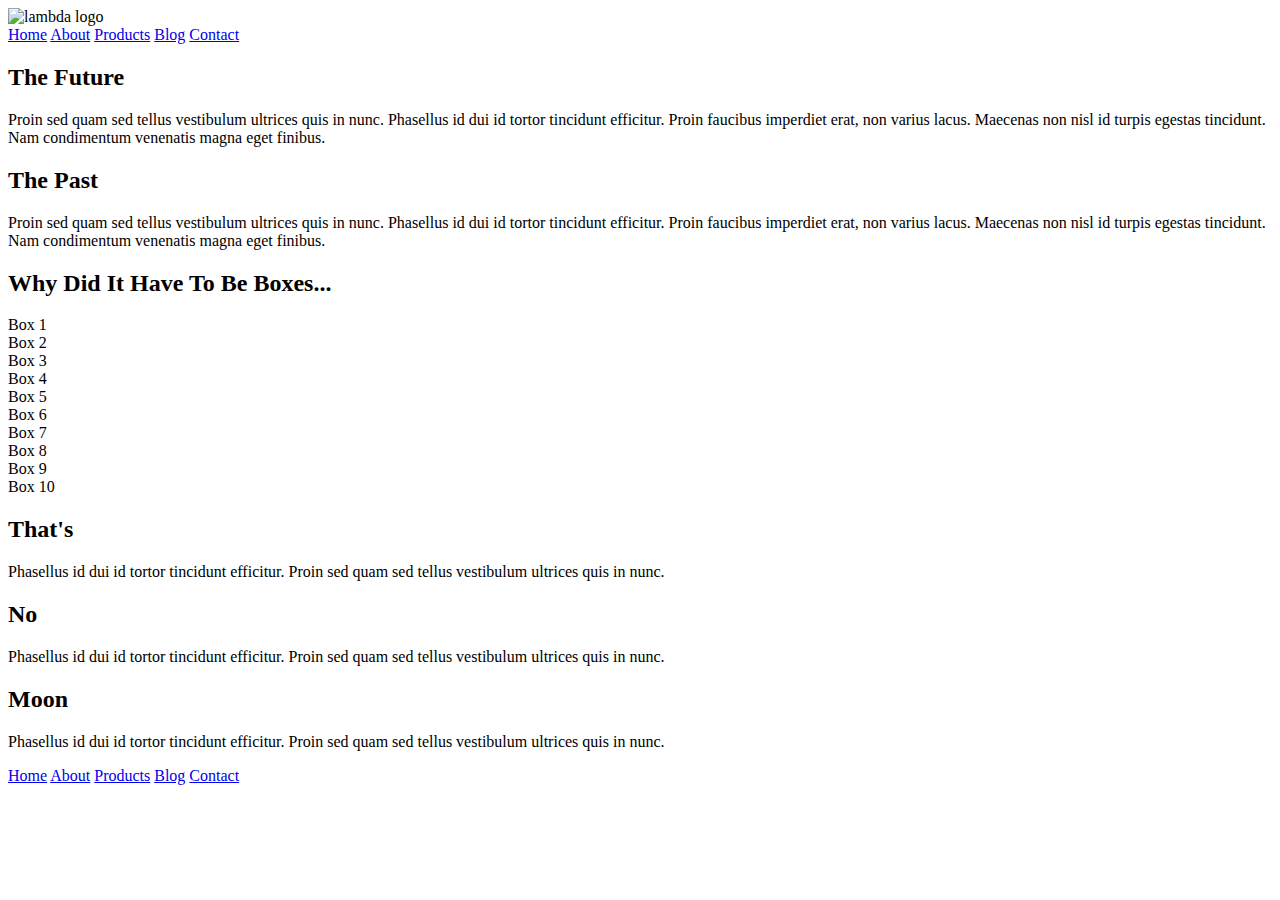
==== index.html @ e01813cc "added navigation and answered questions" ====
<!doctype html>

<html lang="en">
<head>
  <meta charset="utf-8">

  <title>Sprint Challenge - Home</title>

  <link href="https://fonts.googleapis.com/css?family=Roboto|Rubik" rel="stylesheet">
  <link rel="stylesheet" href="css/index.css">

</head>

<body>
    <div class="container">
        <header>
            <img src="img/lambda-black.png" alt="lambda logo">
            <nav>
                <a href="index.html">Home</a>
                <a href="about.html">About</a>
                <a href="#">Products</a>
                <a href="#">Blog</a>
                <a href="#">Contact</a>
            </nav>
        </header>
   
        <section class="top-content">
            <div class="text-container">
                <h2>The Future</h2>
                <p>Proin sed quam sed tellus vestibulum ultrices quis in nunc. Phasellus id dui id tortor tincidunt efficitur. Proin faucibus imperdiet erat, non varius lacus. Maecenas non nisl id turpis egestas tincidunt. Nam condimentum venenatis magna eget finibus.</p>
            </div>
            <div class="text-container">
                <h2>The Past</h2>
                <p>Proin sed quam sed tellus vestibulum ultrices quis in nunc. Phasellus id dui id tortor tincidunt efficitur. Proin faucibus imperdiet erat, non varius lacus. Maecenas non nisl id turpis egestas tincidunt. Nam condimentum venenatis magna eget finibus.</p>
            </div>
        </section>
        
        <section class="middle-content">
        
            <h2>Why Did It Have To Be Boxes...</h2>
            
            <div class="boxes">
                <div class="box">Box 1</div>
                <div class="box">Box 2</div>
                <div class="box">Box 3</div>
                <div class="box">Box 4</div>
                <div class="box">Box 5</div>
                <div class="box">Box 6</div>
                <div class="box">Box 7</div>
                <div class="box">Box 8</div>
                <div class="box">Box 9</div>
                <div class="box">Box 10</div>
            </div>
        
        </section>

        <section class="bottom-content">

            <div class="text-container">
                <h2>That's</h2>
                <p>Phasellus id dui id tortor tincidunt efficitur. Proin sed quam sed tellus vestibulum ultrices quis in nunc.</p>
            </div>
            <div class="text-container">
                <h2>No</h2>
                <p>Phasellus id dui id tortor tincidunt efficitur. Proin sed quam sed tellus vestibulum ultrices quis in nunc.</p>
            </div>
            <div class="text-container">
                <h2>Moon</h2>
                <p>Phasellus id dui id tortor tincidunt efficitur. Proin sed quam sed tellus vestibulum ultrices quis in nunc.</p>
            </div>

        </section>
        
        <footer>
            <nav>
                <a href="#">Home</a>
                <a href="#">About</a>
                <a href="#">Products</a>
                <a href="#">Blog</a>
                <a href="#">Contact</a>
            </nav>
        </footer>
    </div><!-- container -->        
</body>
</html>
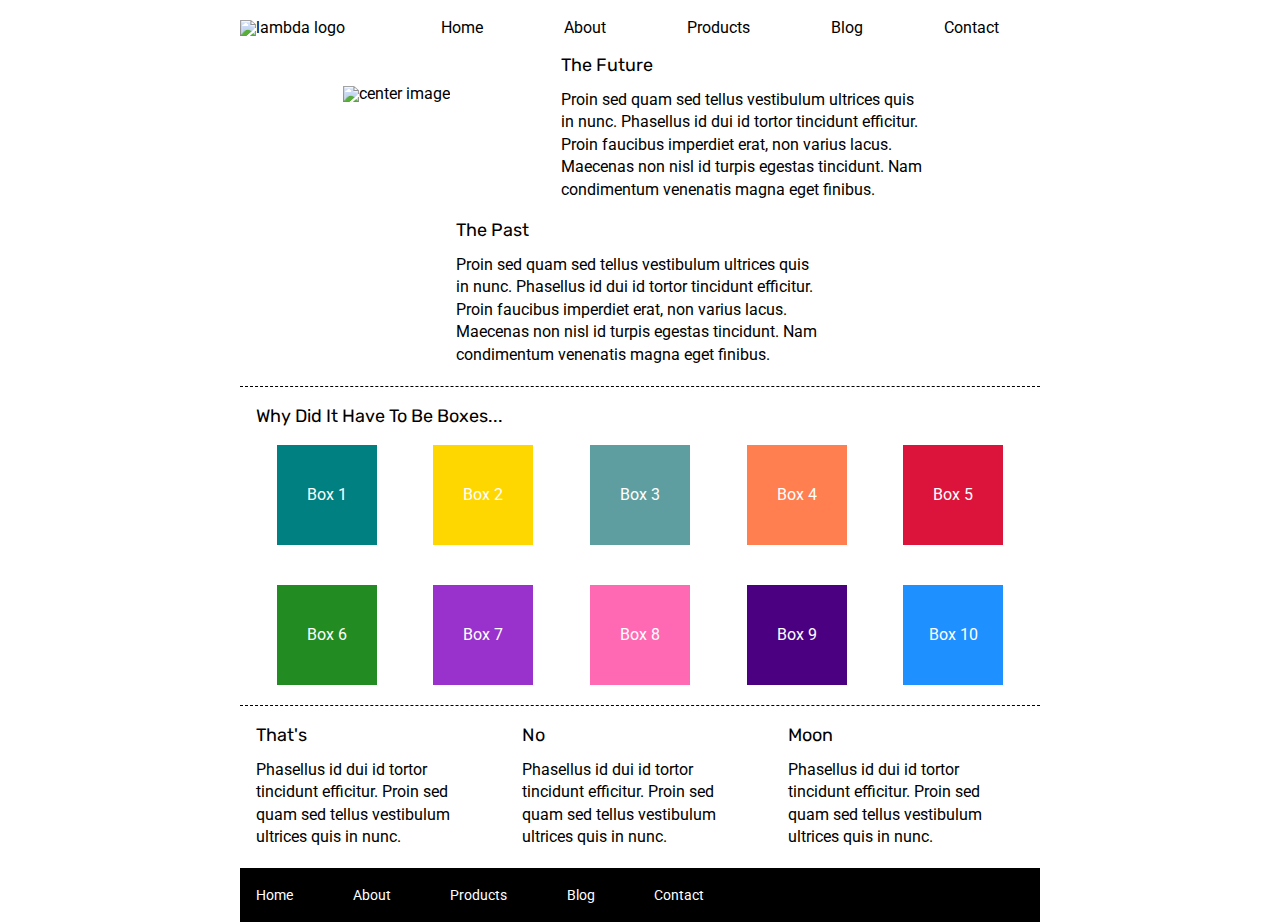
==== commit 9183ab39: "added image and box colors to main page" ====
--- a/index.html
+++ b/index.html
@@ -25,6 +25,9 @@
         </header>
    
         <section class="top-content">
+            <div class="upper-image">
+                <img src="img/jumbo.jpg" alt="center image">
+            </div>
             <div class="text-container">
                 <h2>The Future</h2>
                 <p>Proin sed quam sed tellus vestibulum ultrices quis in nunc. Phasellus id dui id tortor tincidunt efficitur. Proin faucibus imperdiet erat, non varius lacus. Maecenas non nisl id turpis egestas tincidunt. Nam condimentum venenatis magna eget finibus.</p>
@@ -40,16 +43,16 @@
             <h2>Why Did It Have To Be Boxes...</h2>
             
             <div class="boxes">
-                <div class="box">Box 1</div>
-                <div class="box">Box 2</div>
-                <div class="box">Box 3</div>
-                <div class="box">Box 4</div>
-                <div class="box">Box 5</div>
-                <div class="box">Box 6</div>
-                <div class="box">Box 7</div>
-                <div class="box">Box 8</div>
-                <div class="box">Box 9</div>
-                <div class="box">Box 10</div>
+                <div class="box" id="box1">Box 1</div>
+                <div class="box" id="box2">Box 2</div>
+                <div class="box" id="box3">Box 3</div>
+                <div class="box" id="box4">Box 4</div>
+                <div class="box" id="box5">Box 5</div>
+                <div class="box" id="box6">Box 6</div>
+                <div class="box" id="box7">Box 7</div>
+                <div class="box" id="box8">Box 8</div>
+                <div class="box" id="box9">Box 9</div>
+                <div class="box" id="box10">Box 10</div>
             </div>
         
         </section>
@@ -73,8 +76,8 @@
         
         <footer>
             <nav>
-                <a href="#">Home</a>
-                <a href="#">About</a>
+                <a href="index.html">Home</a>
+                <a href="about.html">About</a>
                 <a href="#">Products</a>
                 <a href="#">Blog</a>
                 <a href="#">Contact</a>
--- a/css/index.css
+++ b/css/index.css
@@ -0,0 +1,207 @@
+/* http://meyerweb.com/eric/tools/css/reset/ 
+   v2.0 | 20110126
+   License: none (public domain)
+*/
+
+html, body, div, span, applet, object, iframe,
+h1, h2, h3, h4, h5, h6, p, blockquote, pre,
+a, abbr, acronym, address, big, cite, code,
+del, dfn, em, img, ins, kbd, q, s, samp,
+small, strike, strong, sub, sup, tt, var,
+b, u, i, center,
+dl, dt, dd, ol, ul, li,
+fieldset, form, label, legend,
+table, caption, tbody, tfoot, thead, tr, th, td,
+article, aside, canvas, details, embed, 
+figure, figcaption, footer, header, hgroup, 
+menu, nav, output, ruby, section, summary,
+time, mark, audio, video {
+	margin: 0;
+	padding: 0;
+	border: 0;
+	font-size: 100%;
+	font: inherit;
+	vertical-align: baseline;
+}
+/* HTML5 display-role reset for older browsers */
+article, aside, details, figcaption, figure, 
+footer, header, hgroup, menu, nav, section {
+	display: block;
+}
+body {
+	line-height: 1;
+}
+ol, ul {
+	list-style: none;
+}
+blockquote, q {
+	quotes: none;
+}
+blockquote:before, blockquote:after,
+q:before, q:after {
+	content: '';
+	content: none;
+}
+table {
+	border-collapse: collapse;
+	border-spacing: 0;
+}
+
+* {
+    box-sizing: border-box;
+}
+
+html, body {
+    height: 100%;
+    font-family: 'Roboto', sans-serif;
+}
+
+h1, h2, h3, h4, h5 {
+    font-size: 18px;
+    margin-bottom: 15px;
+    font-family: 'Rubik', sans-serif;
+}
+
+p {
+    line-height: 1.4;
+}
+
+.container {
+    width: 800px;
+    margin: 0 auto;
+}
+
+header {
+    display: flex;
+    justify-content: space-between;
+    margin: 20px 0;
+}
+
+header nav {
+    display: flex;
+    width: 640px;
+    justify-content: space-around;
+    align-items: flex-end;
+    align-content: flex-end;
+    /* border: 1px solid black; */
+}
+
+header nav a {
+    text-decoration: none;
+    color: black;
+}
+
+.upper-image {
+    margin: 30px 0;
+}
+.top-content {
+    display: flex;
+    flex-wrap: wrap;
+    justify-content: space-evenly;
+    margin-bottom: 20px;
+    border-bottom: 1px dashed black;
+}
+
+.top-content .text-container {
+    width: 48%;
+    padding: 0 1%;
+    padding-bottom: 20px;  
+}
+
+.middle-content {
+    margin-bottom: 20px;
+    border-bottom: 1px dashed black;
+}
+
+.middle-content h2 {
+    padding: 0 2%;
+    margin-bottom: 0;
+}
+
+.middle-content .boxes {
+    display: flex;
+    flex-wrap: wrap;
+    justify-content: space-evenly;
+}
+
+.middle-content .boxes .box{
+    width: 12.5%;
+    height: 100px;
+    background: black;
+    margin: 20px 2.5%;
+    color: white;
+    display: flex;
+    align-items: center;
+    justify-content: center;
+}
+
+#box1 {
+    background-color: teal;
+}
+
+#box2 {
+    background-color: gold;
+}
+
+#box3 {
+    background-color: cadetblue;
+}
+#box4 {
+    background-color: coral;
+}
+
+#box5 {
+    background-color: crimson;
+}
+
+#box6 {
+    background-color: forestgreen;
+}
+
+#box7 {
+    background-color: darkorchid;
+}
+
+#box8 {
+    background-color: hotpink;
+}
+
+#box9 {
+    background-color: indigo;
+}
+
+#box10 {
+    background-color: dodgerblue;
+}
+.bottom-content {
+    display: flex;
+    margin: 0 2% 20px;
+    justify-content: space-around;
+}
+
+.bottom-content .text-container {
+    padding-right: 4%;
+}
+
+.bottom-content .text-container:last-child {
+    padding-right: 0;
+}
+
+footer {
+    width: 100%;
+    background: black;
+}
+
+footer nav {
+    width: 60%;
+    display: flex;
+    justify-content: space-between;
+    align-items: center;
+    padding: 20px 2%;
+    font-size: 14px;
+}
+
+footer nav a {
+    color: white;
+    text-decoration: none;
+}